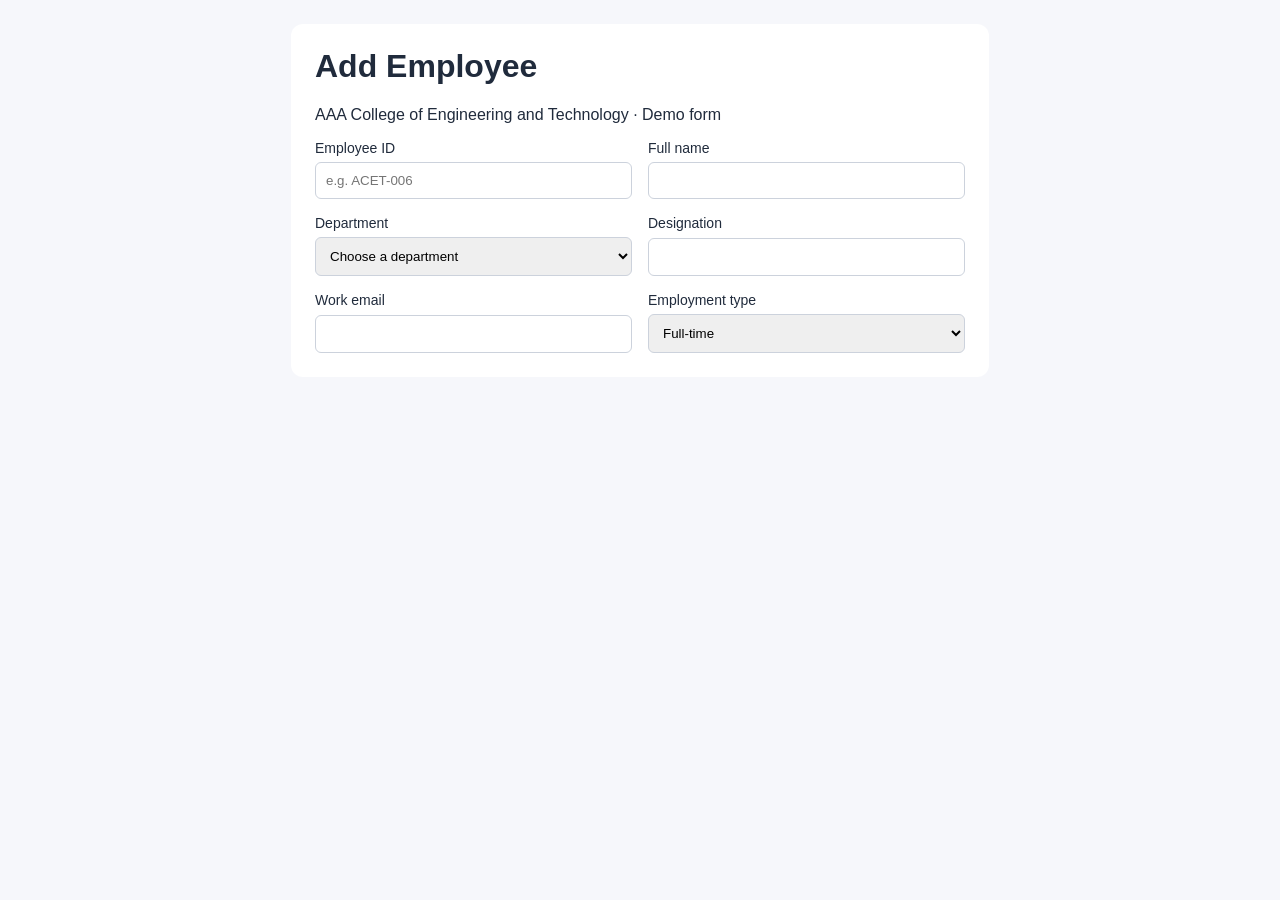
==== employee-form.html @ e7bf3ccd "Create employee-form.html" ====
<!doctype html>
<html lang="en">
<head>
  <meta charset="utf-8">
  <meta name="viewport" content="width=device-width, initial-scale=1">
  <title>Add Employee | AAA College</title>
  <style>
    body { font: 16px Arial, sans-serif; background: #f6f7fb; color: #202b3c; margin: 0; padding: 24px; }
    main { max-width: 650px; margin: auto; padding: 24px; background: white; border-radius: 12px; }
    h1 { margin-top: 0; }
    form { display: grid; grid-template-columns: 1fr 1fr; gap: 16px; }
    label { display: grid; gap: 6px; font-size: 14px; }
    input, select { box-sizing: border-box; width: 100%; padding: 10px; border: 1px solid #ccd2dc; border-radius: 6px; }
    button { padding: 11px 15px; border: 0; border-radius: 6px; background: #4864e8; color: white; cursor: pointer; }
    .note, .buttons { grid-column: 1 / -1; }
    .note { color: #68778c; font-size: 12px; }
    @media (max-width: 520px) { form { grid-template-columns: 1fr; } .note, .buttons { grid-column: auto; } }
  </style>
</head>
<body>
  <main>
    <h1>Add Employee</h1>
    <p>AAA College of Engineering and Technology · Demo form</p>

    <form id="employee-form">
      <label>Employee ID <input name="employeeId" placeholder="e.g. ACET-006" required></label>
      <label>Full name <input name="name" autocomplete="off" required></label>
      <label>Department
        <select name="department" required>
          <option value="">Choose a department</option>
          <option>Computer Science</option>
          <option>Mechanical</option>
          <option>Electrical</option>
          <option>Civil</option>
          <option>Administration</option>
        </select>
      </label>
      <label>Designation <input name="designation" required></label>
      <label>Work email <input name="email" type="email"></label>
      <label>Employment type
        <select name="employmentType">
          <option>Full-time
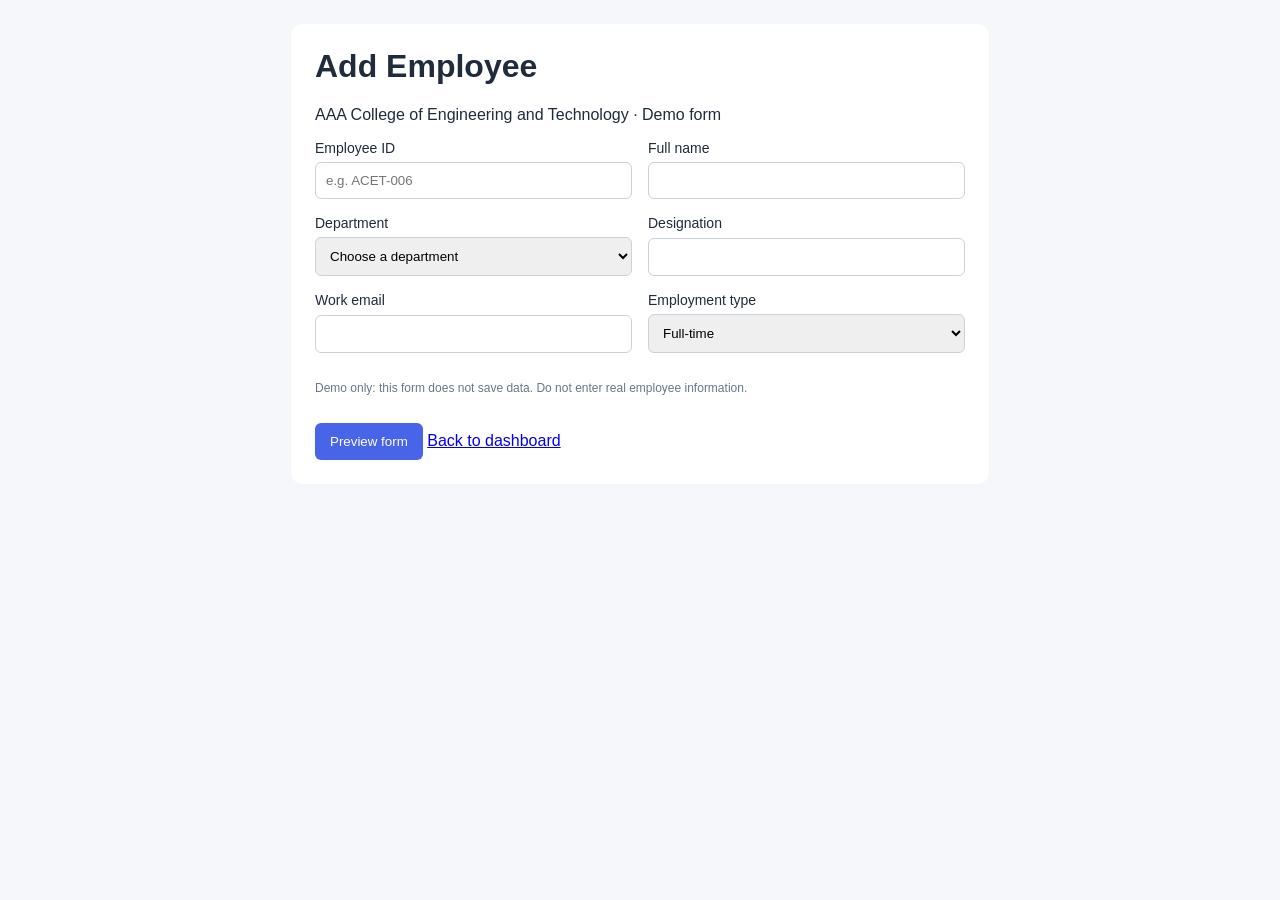
==== commit 015e6219: "Update employee-form.html" ====
--- a/employee-form.html
+++ b/employee-form.html
@@ -39,4 +39,24 @@
       <label>Work email <input name="email" type="email"></label>
       <label>Employment type
         <select name="employmentType">
-          <option>Full-time+          <option>Full-time</option>
+          <option>Part-time</option>
+          <option>Contract</option>
+        </select>
+      </label>
+      <p class="note">Demo only: this form does not save data. Do not enter real employee information.</p>
+      <div class="buttons">
+        <button type="submit">Preview form</button>
+        <a href="index.html">Back to dashboard</a>
+      </div>
+    </form>
+  </main>
+
+  <script>
+    document.querySelector("#employee-form").addEventListener("submit", function (event) {
+      event.preventDefault();
+      alert("Demo only: no employee record was saved.");
+    });
+  </script>
+</body>
+</html>
